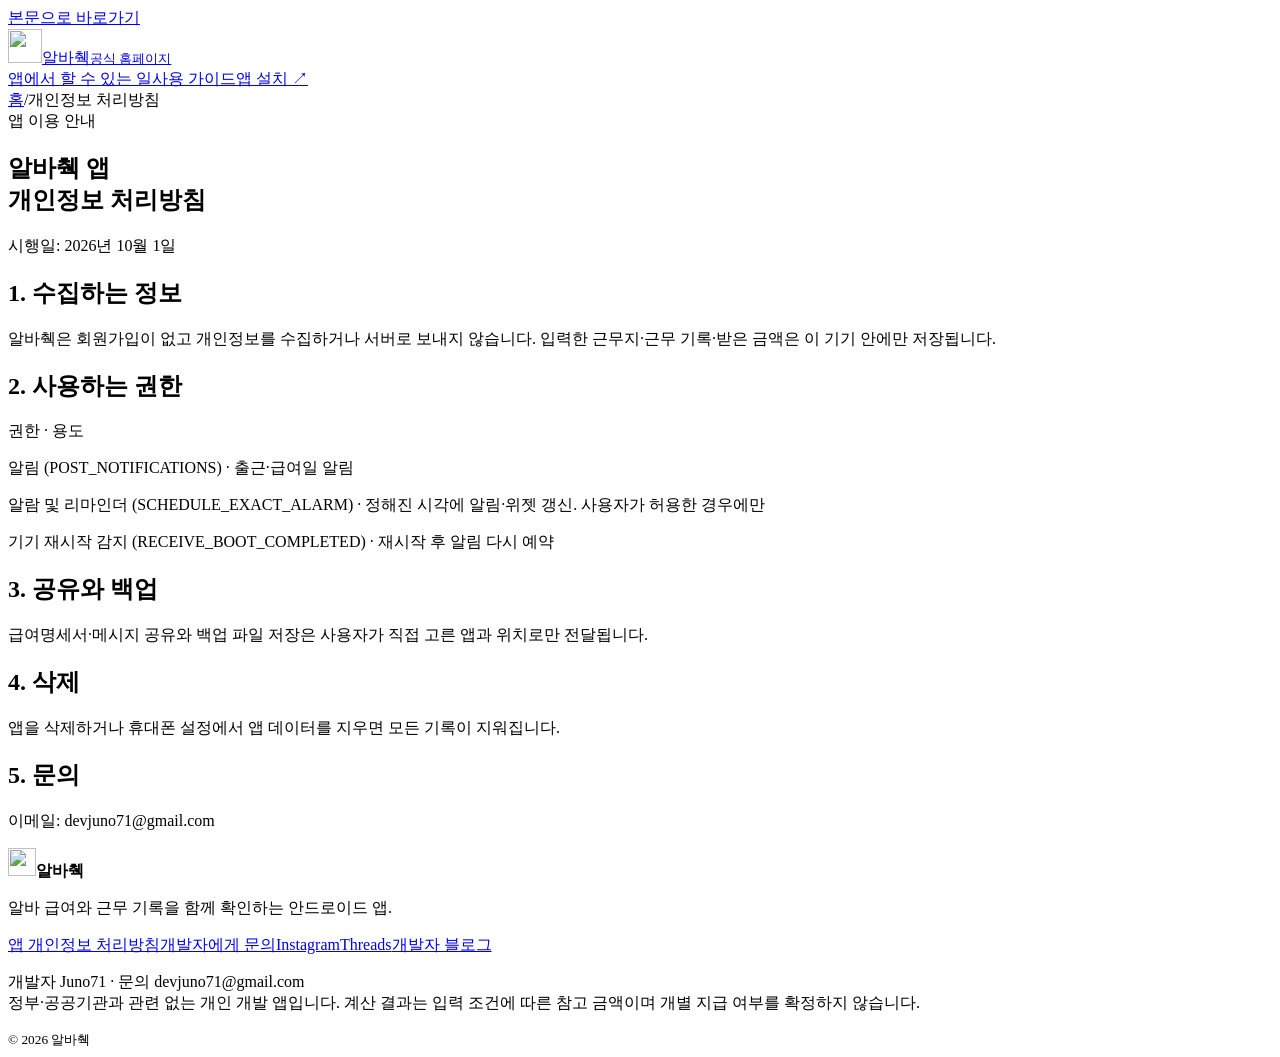
==== docs/privacy/index.html @ ebfeecf9 "Publish AlbaCheck official website with guides and install links" ====
<!doctype html><html lang="ko"><head><meta charset="utf-8"><meta name="viewport" content="width=device-width, initial-scale=1"><meta name="theme-color" content="#6554ee"><title>알바췍 앱 개인정보 처리방침 | 공식 홈페이지</title><meta name="description" content="알바췍 앱의 기기 내 기록 저장, 권한, 공유·백업·삭제와 개발자 문의 안내."><meta name="robots" content="index,follow,max-image-preview:large"><link rel="canonical" href="https://bygjun.github.io/albacheck-official/privacy/"><meta property="og:type" content="article"><meta property="og:locale" content="ko_KR"><meta property="og:site_name" content="알바췍"><meta property="og:title" content="알바췍 앱 개인정보 처리방침 | 공식 홈페이지"><meta property="og:description" content="알바췍 앱의 기기 내 기록 저장, 권한, 공유·백업·삭제와 개발자 문의 안내."><meta property="og:url" content="https://bygjun.github.io/albacheck-official/privacy/"><meta property="og:image" content="https://bygjun.github.io/albacheck-official/assets/share.png"><meta property="og:image:width" content="1024"><meta property="og:image:height" content="500"><meta name="twitter:card" content="summary_large_image"><meta name="twitter:title" content="알바췍 앱 개인정보 처리방침 | 공식 홈페이지"><meta name="twitter:description" content="알바췍 앱의 기기 내 기록 저장, 권한, 공유·백업·삭제와 개발자 문의 안내."><meta name="twitter:image" content="https://bygjun.github.io/albacheck-official/assets/share.png"><link rel="icon" href="/albacheck-official/assets/app-icon.svg" type="image/svg+xml"><link rel="stylesheet" href="/albacheck-official/assets/site.css"><script type="application/ld+json">{"@context": "https://schema.org", "@graph": [{"@type": "WebSite", "@id": "https://bygjun.github.io/albacheck-official/#website", "url": "https://bygjun.github.io/albacheck-official/", "name": "알바췍 공식 홈페이지", "inLanguage": "ko-KR"}, {"@type": "SoftwareApplication", "@id": "https://bygjun.github.io/albacheck-official/#app", "name": "알바췍", "url": "https://bygjun.github.io/albacheck-official/", "downloadUrl": "https://play.google.com/store/apps/details?id=com.albacheck", "operatingSystem": "Android", "applicationCategory": "BusinessApplication", "description": "근무 기록과 예상 급여, 주휴수당과 수당·공제 내역을 확인하는 안드로이드 앱", "image": "https://bygjun.github.io/albacheck-official/assets/app-icon.png", "publisher": {"@type": "Person", "name": "Juno71"}, "sameAs": ["https://www.instagram.com/albacheck.app/", "https://www.threads.com/@albacheck.app/"]}]}</script><script src="/albacheck-official/assets/site.js" defer></script></head><body><a class="skip" href="#main">본문으로 바로가기</a><header class="header"><a class="brand" href="/albacheck-official/"><img src="/albacheck-official/assets/app-icon.png" width="34" height="34" alt=""><span>알바췍</span><small>공식 홈페이지</small></a><nav aria-label="주요 메뉴"><a href="/albacheck-official/#features">앱에서 할 수 있는 일</a><a href="/albacheck-official/#guides">사용 가이드</a><a class="nav-install" href="https://play.google.com/store/apps/details?id=com.albacheck&utm_source=website&utm_medium=organic&utm_campaign=official_site&utm_content=header">앱 설치 <span aria-hidden="true">↗</span></a></nav></header><main id="main"><article class="guide-article"><nav class="breadcrumbs"><a href="/albacheck-official/">홈</a><span>/</span>개인정보 처리방침</nav><span class="eyebrow">앱 이용 안내</span><h1>알바췍 앱<br>개인정보 처리방침</h1><p>시행일: 2026년 10월 1일</p><h2>1. 수집하는 정보</h2><p>알바췍은 회원가입이 없고 개인정보를 수집하거나 서버로 보내지 않습니다. 입력한 근무지·근무 기록·받은 금액은 이 기기 안에만 저장됩니다.</p><h2>2. 사용하는 권한</h2><p> 권한  ·  용도 </p><p> 알림 (POST_NOTIFICATIONS)  ·  출근·급여일 알림 </p><p> 알람 및 리마인더 (SCHEDULE_EXACT_ALARM)  ·  정해진 시각에 알림·위젯 갱신. 사용자가 허용한 경우에만 </p><p> 기기 재시작 감지 (RECEIVE_BOOT_COMPLETED)  ·  재시작 후 알림 다시 예약 </p><h2>3. 공유와 백업</h2><p>급여명세서·메시지 공유와 백업 파일 저장은 사용자가 직접 고른 앱과 위치로만 전달됩니다.</p><h2>4. 삭제</h2><p>앱을 삭제하거나 휴대폰 설정에서 앱 데이터를 지우면 모든 기록이 지워집니다.</p><h2>5. 문의</h2><p>이메일: devjuno71@gmail.com</p></article></main><footer class="footer"><div class="brand"><img src="/albacheck-official/assets/app-icon.png" width="28" height="28" alt=""><strong>알바췍</strong></div><p>알바 급여와 근무 기록을 함께 확인하는 안드로이드 앱.</p><div class="footer-links"><a href="/albacheck-official/privacy/">앱 개인정보 처리방침</a><a href="mailto:devjuno71@gmail.com">개발자에게 문의</a><a href="https://www.instagram.com/albacheck.app/">Instagram</a><a href="https://www.threads.com/@albacheck.app/">Threads</a><a href="https://blog.naver.com/q1q5q9/224441123369">개발자 블로그</a></div><p class="fine">개발자 Juno71 · 문의 devjuno71@gmail.com<br>정부·공공기관과 관련 없는 개인 개발 앱입니다. 계산 결과는 입력 조건에 따른 참고 금액이며 개별 지급 여부를 확정하지 않습니다.</p><small>© 2026 알바췍</small></footer></body></html>
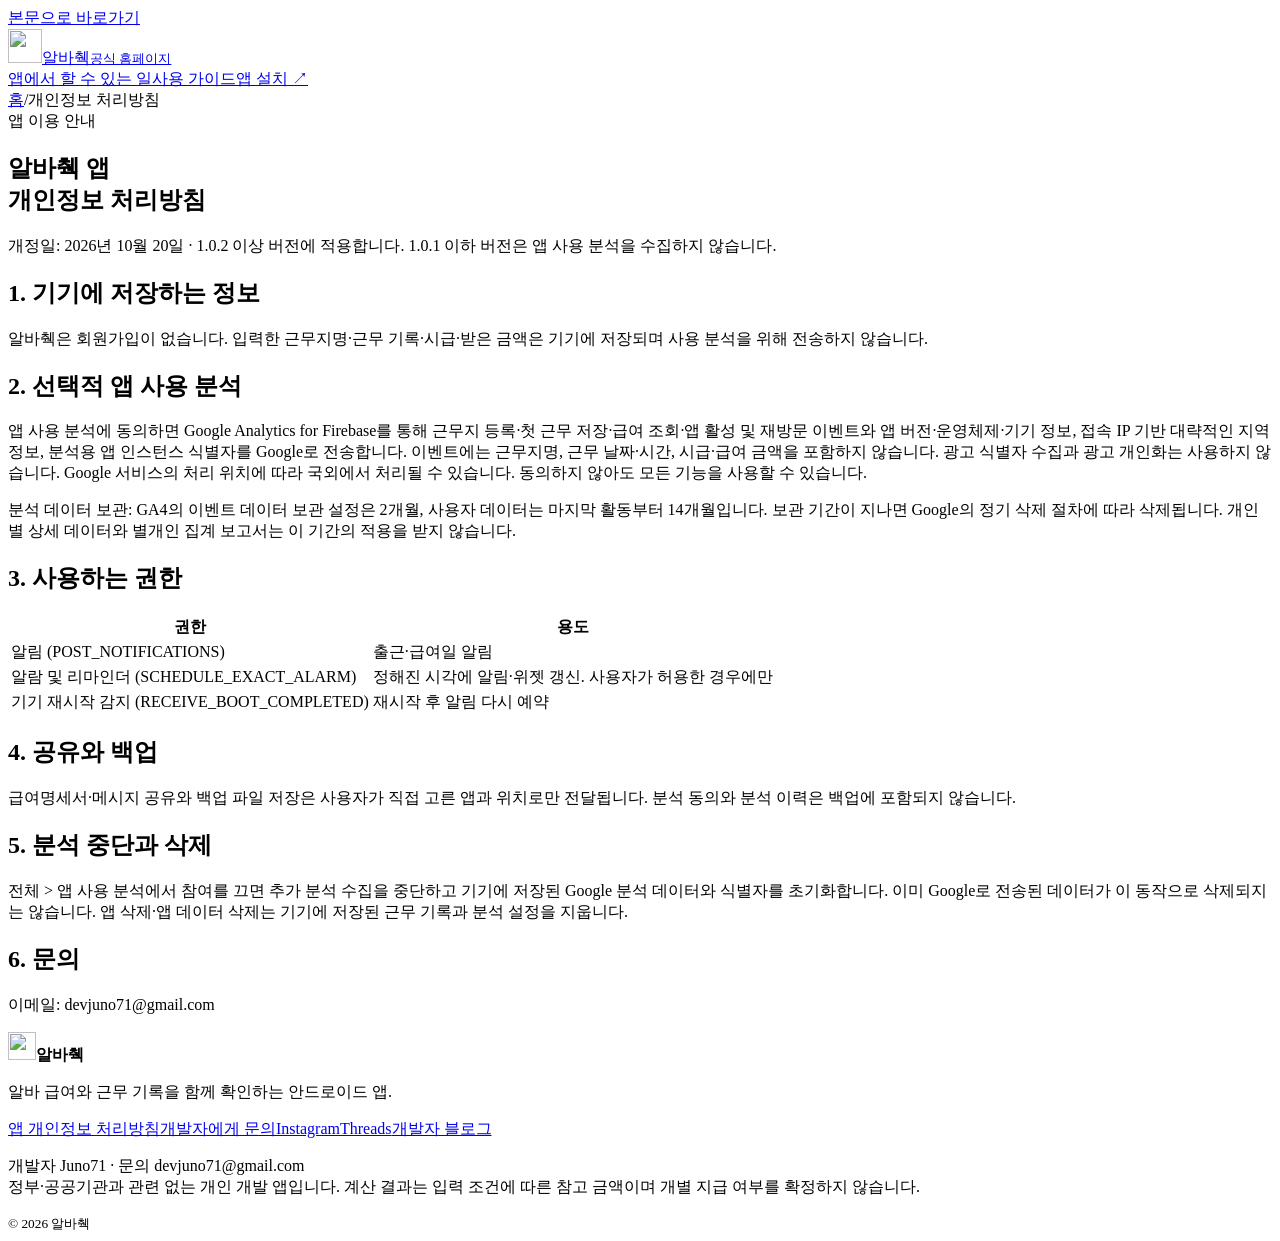
==== commit d53cab10: "docs: disclose optional app analytics in privacy policy" ====
--- a/docs/privacy/index.html
+++ b/docs/privacy/index.html
@@ -1 +1 @@
-<!doctype html><html lang="ko"><head><meta charset="utf-8"><meta name="viewport" content="width=device-width, initial-scale=1"><meta name="theme-color" content="#6554ee"><title>알바췍 앱 개인정보 처리방침 | 공식 홈페이지</title><meta name="description" content="알바췍 앱의 기기 내 기록 저장, 권한, 공유·백업·삭제와 개발자 문의 안내."><meta name="robots" content="index,follow,max-image-preview:large"><link rel="canonical" href="https://bygjun.github.io/albacheck-official/privacy/"><meta property="og:type" content="article"><meta property="og:locale" content="ko_KR"><meta property="og:site_name" content="알바췍"><meta property="og:title" content="알바췍 앱 개인정보 처리방침 | 공식 홈페이지"><meta property="og:description" content="알바췍 앱의 기기 내 기록 저장, 권한, 공유·백업·삭제와 개발자 문의 안내."><meta property="og:url" content="https://bygjun.github.io/albacheck-official/privacy/"><meta property="og:image" content="https://bygjun.github.io/albacheck-official/assets/share.png"><meta property="og:image:width" content="1024"><meta property="og:image:height" content="500"><meta name="twitter:card" content="summary_large_image"><meta name="twitter:title" content="알바췍 앱 개인정보 처리방침 | 공식 홈페이지"><meta name="twitter:description" content="알바췍 앱의 기기 내 기록 저장, 권한, 공유·백업·삭제와 개발자 문의 안내."><meta name="twitter:image" content="https://bygjun.github.io/albacheck-official/assets/share.png"><link rel="icon" href="/albacheck-official/assets/app-icon.svg" type="image/svg+xml"><link rel="stylesheet" href="/albacheck-official/assets/site.css"><script type="application/ld+json">{"@context": "https://schema.org", "@graph": [{"@type": "WebSite", "@id": "https://bygjun.github.io/albacheck-official/#website", "url": "https://bygjun.github.io/albacheck-official/", "name": "알바췍 공식 홈페이지", "inLanguage": "ko-KR"}, {"@type": "SoftwareApplication", "@id": "https://bygjun.github.io/albacheck-official/#app", "name": "알바췍", "url": "https://bygjun.github.io/albacheck-official/", "downloadUrl": "https://play.google.com/store/apps/details?id=com.albacheck", "operatingSystem": "Android", "applicationCategory": "BusinessApplication", "description": "근무 기록과 예상 급여, 주휴수당과 수당·공제 내역을 확인하는 안드로이드 앱", "image": "https://bygjun.github.io/albacheck-official/assets/app-icon.png", "publisher": {"@type": "Person", "name": "Juno71"}, "sameAs": ["https://www.instagram.com/albacheck.app/", "https://www.threads.com/@albacheck.app/"]}]}</script><script src="/albacheck-official/assets/site.js" defer></script></head><body><a class="skip" href="#main">본문으로 바로가기</a><header class="header"><a class="brand" href="/albacheck-official/"><img src="/albacheck-official/assets/app-icon.png" width="34" height="34" alt=""><span>알바췍</span><small>공식 홈페이지</small></a><nav aria-label="주요 메뉴"><a href="/albacheck-official/#features">앱에서 할 수 있는 일</a><a href="/albacheck-official/#guides">사용 가이드</a><a class="nav-install" href="https://play.google.com/store/apps/details?id=com.albacheck&utm_source=website&utm_medium=organic&utm_campaign=official_site&utm_content=header">앱 설치 <span aria-hidden="true">↗</span></a></nav></header><main id="main"><article class="guide-article"><nav class="breadcrumbs"><a href="/albacheck-official/">홈</a><span>/</span>개인정보 처리방침</nav><span class="eyebrow">앱 이용 안내</span><h1>알바췍 앱<br>개인정보 처리방침</h1><p>시행일: 2026년 10월 1일</p><h2>1. 수집하는 정보</h2><p>알바췍은 회원가입이 없고 개인정보를 수집하거나 서버로 보내지 않습니다. 입력한 근무지·근무 기록·받은 금액은 이 기기 안에만 저장됩니다.</p><h2>2. 사용하는 권한</h2><p> 권한  ·  용도 </p><p> 알림 (POST_NOTIFICATIONS)  ·  출근·급여일 알림 </p><p> 알람 및 리마인더 (SCHEDULE_EXACT_ALARM)  ·  정해진 시각에 알림·위젯 갱신. 사용자가 허용한 경우에만 </p><p> 기기 재시작 감지 (RECEIVE_BOOT_COMPLETED)  ·  재시작 후 알림 다시 예약 </p><h2>3. 공유와 백업</h2><p>급여명세서·메시지 공유와 백업 파일 저장은 사용자가 직접 고른 앱과 위치로만 전달됩니다.</p><h2>4. 삭제</h2><p>앱을 삭제하거나 휴대폰 설정에서 앱 데이터를 지우면 모든 기록이 지워집니다.</p><h2>5. 문의</h2><p>이메일: devjuno71@gmail.com</p></article></main><footer class="footer"><div class="brand"><img src="/albacheck-official/assets/app-icon.png" width="28" height="28" alt=""><strong>알바췍</strong></div><p>알바 급여와 근무 기록을 함께 확인하는 안드로이드 앱.</p><div class="footer-links"><a href="/albacheck-official/privacy/">앱 개인정보 처리방침</a><a href="mailto:devjuno71@gmail.com">개발자에게 문의</a><a href="https://www.instagram.com/albacheck.app/">Instagram</a><a href="https://www.threads.com/@albacheck.app/">Threads</a><a href="https://blog.naver.com/q1q5q9/224441123369">개발자 블로그</a></div><p class="fine">개발자 Juno71 · 문의 devjuno71@gmail.com<br>정부·공공기관과 관련 없는 개인 개발 앱입니다. 계산 결과는 입력 조건에 따른 참고 금액이며 개별 지급 여부를 확정하지 않습니다.</p><small>© 2026 알바췍</small></footer></body></html>+<!doctype html><html lang="ko"><head><meta charset="utf-8"><meta name="viewport" content="width=device-width, initial-scale=1"><meta name="theme-color" content="#6554ee"><title>알바췍 앱 개인정보 처리방침 | 공식 홈페이지</title><meta name="description" content="알바췍 앱의 기기 내 기록 저장, 권한, 공유·백업·삭제와 개발자 문의 안내."><meta name="robots" content="index,follow,max-image-preview:large"><link rel="canonical" href="https://bygjun.github.io/albacheck-official/privacy/"><meta property="og:type" content="article"><meta property="og:locale" content="ko_KR"><meta property="og:site_name" content="알바췍"><meta property="og:title" content="알바췍 앱 개인정보 처리방침 | 공식 홈페이지"><meta property="og:description" content="알바췍 앱의 기기 내 기록 저장, 권한, 공유·백업·삭제와 개발자 문의 안내."><meta property="og:url" content="https://bygjun.github.io/albacheck-official/privacy/"><meta property="og:image" content="https://bygjun.github.io/albacheck-official/assets/share.png"><meta property="og:image:width" content="1024"><meta property="og:image:height" content="500"><meta name="twitter:card" content="summary_large_image"><meta name="twitter:title" content="알바췍 앱 개인정보 처리방침 | 공식 홈페이지"><meta name="twitter:description" content="알바췍 앱의 기기 내 기록 저장, 권한, 공유·백업·삭제와 개발자 문의 안내."><meta name="twitter:image" content="https://bygjun.github.io/albacheck-official/assets/share.png"><link rel="icon" href="/albacheck-official/assets/app-icon.svg" type="image/svg+xml"><link rel="stylesheet" href="/albacheck-official/assets/site.css"><script type="application/ld+json">{"@context": "https://schema.org", "@graph": [{"@type": "WebSite", "@id": "https://bygjun.github.io/albacheck-official/#website", "url": "https://bygjun.github.io/albacheck-official/", "name": "알바췍 공식 홈페이지", "inLanguage": "ko-KR"}, {"@type": "SoftwareApplication", "@id": "https://bygjun.github.io/albacheck-official/#app", "name": "알바췍", "url": "https://bygjun.github.io/albacheck-official/", "downloadUrl": "https://play.google.com/store/apps/details?id=com.albacheck", "operatingSystem": "Android", "applicationCategory": "BusinessApplication", "description": "근무 기록과 예상 급여, 주휴수당과 수당·공제 내역을 확인하는 안드로이드 앱", "image": "https://bygjun.github.io/albacheck-official/assets/app-icon.png", "publisher": {"@type": "Person", "name": "Juno71"}, "sameAs": ["https://www.instagram.com/albacheck.app/", "https://www.threads.com/@albacheck.app/"]}]}</script><script src="/albacheck-official/assets/site.js" defer></script></head><body><a class="skip" href="#main">본문으로 바로가기</a><header class="header"><a class="brand" href="/albacheck-official/"><img src="/albacheck-official/assets/app-icon.png" width="34" height="34" alt=""><span>알바췍</span><small>공식 홈페이지</small></a><nav aria-label="주요 메뉴"><a href="/albacheck-official/#features">앱에서 할 수 있는 일</a><a href="/albacheck-official/#guides">사용 가이드</a><a class="nav-install" href="https://play.google.com/store/apps/details?id=com.albacheck&utm_source=website&utm_medium=organic&utm_campaign=official_site&utm_content=header">앱 설치 <span aria-hidden="true">↗</span></a></nav></header><main id="main"><article class="guide-article"><nav class="breadcrumbs"><a href="/albacheck-official/">홈</a><span>/</span>개인정보 처리방침</nav><span class="eyebrow">앱 이용 안내</span><h1>알바췍 앱<br>개인정보 처리방침</h1><p>개정일: 2026년 10월 20일 · 1.0.2 이상 버전에 적용합니다. 1.0.1 이하 버전은 앱 사용 분석을 수집하지 않습니다.</p><h2>1. 기기에 저장하는 정보</h2><p>알바췍은 회원가입이 없습니다. 입력한 근무지명·근무 기록·시급·받은 금액은 기기에 저장되며 사용 분석을 위해 전송하지 않습니다.</p><h2>2. 선택적 앱 사용 분석</h2><p>앱 사용 분석에 동의하면 Google Analytics for Firebase를 통해 근무지 등록·첫 근무 저장·급여 조회·앱 활성 및 재방문 이벤트와 앱 버전·운영체제·기기 정보, 접속 IP 기반 대략적인 지역 정보, 분석용 앱 인스턴스 식별자를 Google로 전송합니다. 이벤트에는 근무지명, 근무 날짜·시간, 시급·급여 금액을 포함하지 않습니다. 광고 식별자 수집과 광고 개인화는 사용하지 않습니다. Google 서비스의 처리 위치에 따라 국외에서 처리될 수 있습니다. 동의하지 않아도 모든 기능을 사용할 수 있습니다.</p><p>분석 데이터 보관: GA4의 이벤트 데이터 보관 설정은 2개월, 사용자 데이터는 마지막 활동부터 14개월입니다. 보관 기간이 지나면 Google의 정기 삭제 절차에 따라 삭제됩니다. 개인별 상세 데이터와 별개인 집계 보고서는 이 기간의 적용을 받지 않습니다.</p><h2>3. 사용하는 권한</h2><table><thead><tr><th>권한</th><th>용도</th></tr></thead><tbody><tr><td>알림 (POST_NOTIFICATIONS)</td><td>출근·급여일 알림</td></tr><tr><td>알람 및 리마인더 (SCHEDULE_EXACT_ALARM)</td><td>정해진 시각에 알림·위젯 갱신. 사용자가 허용한 경우에만</td></tr><tr><td>기기 재시작 감지 (RECEIVE_BOOT_COMPLETED)</td><td>재시작 후 알림 다시 예약</td></tr></tbody></table><h2>4. 공유와 백업</h2><p>급여명세서·메시지 공유와 백업 파일 저장은 사용자가 직접 고른 앱과 위치로만 전달됩니다. 분석 동의와 분석 이력은 백업에 포함되지 않습니다.</p><h2>5. 분석 중단과 삭제</h2><p>전체 &gt; 앱 사용 분석에서 참여를 끄면 추가 분석 수집을 중단하고 기기에 저장된 Google 분석 데이터와 식별자를 초기화합니다. 이미 Google로 전송된 데이터가 이 동작으로 삭제되지는 않습니다. 앱 삭제·앱 데이터 삭제는 기기에 저장된 근무 기록과 분석 설정을 지웁니다.</p><h2>6. 문의</h2><p>이메일: devjuno71@gmail.com</p></article></main><footer class="footer"><div class="brand"><img src="/albacheck-official/assets/app-icon.png" width="28" height="28" alt=""><strong>알바췍</strong></div><p>알바 급여와 근무 기록을 함께 확인하는 안드로이드 앱.</p><div class="footer-links"><a href="/albacheck-official/privacy/">앱 개인정보 처리방침</a><a href="mailto:devjuno71@gmail.com">개발자에게 문의</a><a href="https://www.instagram.com/albacheck.app/">Instagram</a><a href="https://www.threads.com/@albacheck.app/">Threads</a><a href="https://blog.naver.com/q1q5q9/224441123369">개발자 블로그</a></div><p class="fine">개발자 Juno71 · 문의 devjuno71@gmail.com<br>정부·공공기관과 관련 없는 개인 개발 앱입니다. 계산 결과는 입력 조건에 따른 참고 금액이며 개별 지급 여부를 확정하지 않습니다.</p><small>© 2026 알바췍</small></footer></body></html>
